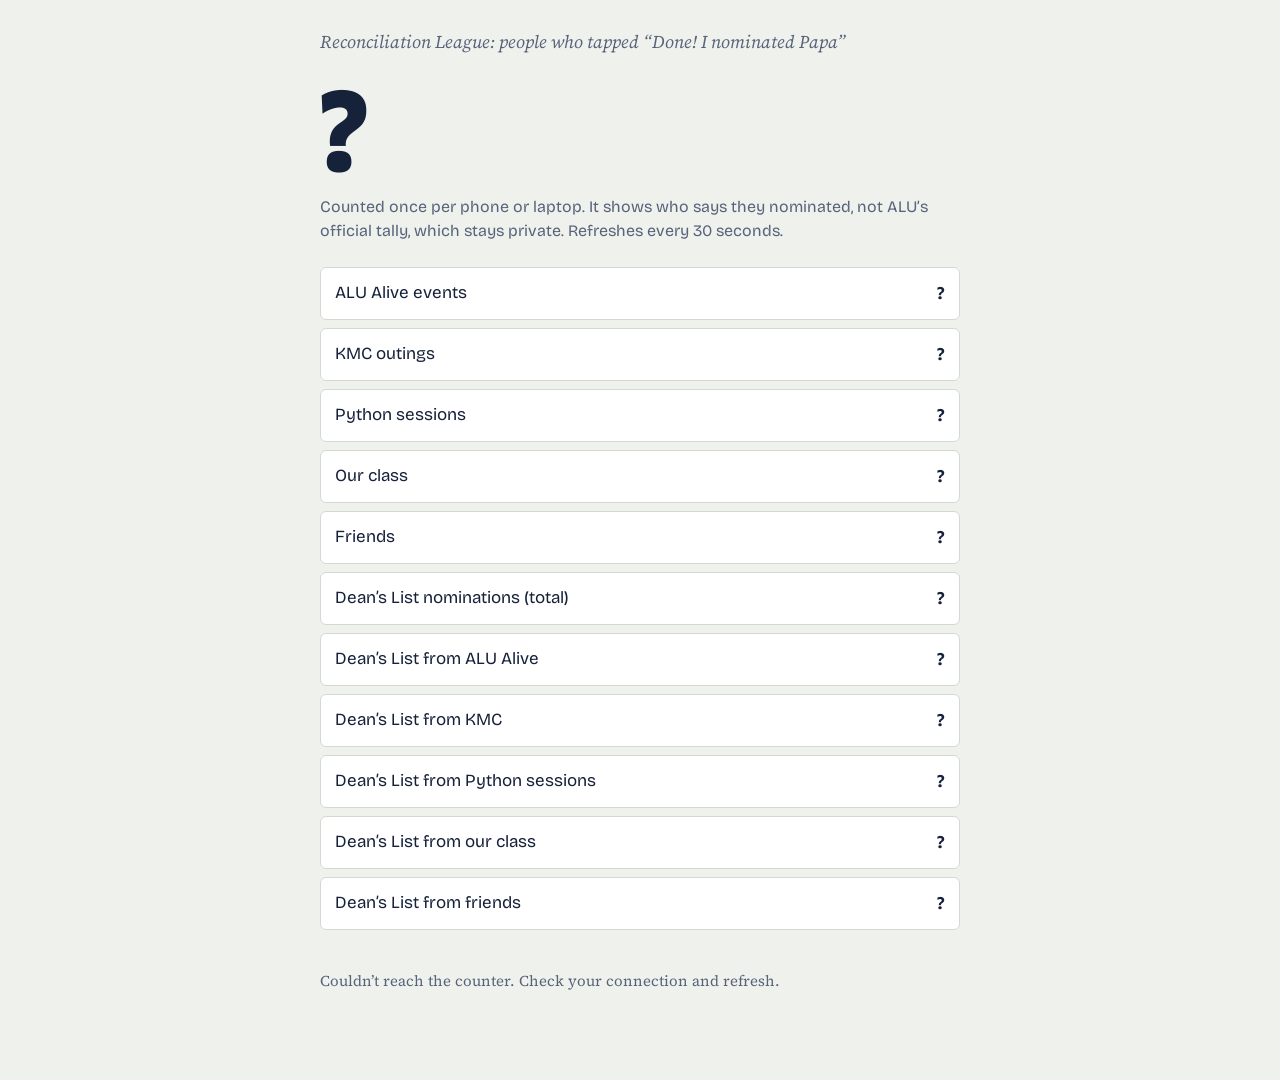
==== stats.html @ b4399fe0 "first commit" ====
<!doctype html>
<html lang="en">
<head>
<meta charset="utf-8">
<meta name="viewport" content="width=device-width, initial-scale=1, viewport-fit=cover">
<meta name="robots" content="noindex">
<title>Papa’s nomination count</title>
<link rel="preconnect" href="https://fonts.googleapis.com">
<link rel="preconnect" href="https://fonts.gstatic.com" crossorigin>
<link href="https://fonts.googleapis.com/css2?family=Bricolage+Grotesque:opsz,wght@12..96,400;12..96,600;12..96,800&family=Source+Serif+4:ital,opsz,wght@0,8..60,400;0,8..60,600;1,8..60,400&display=swap" rel="stylesheet">
<link rel="stylesheet" href="style.css">
</head>
<body>
<main class="wrap">
  <p class="aka">Reconciliation League: people who tapped “Done! I nominated Papa”</p>
  <div class="stat-big" id="total">…</div>
  <p class="hint">Counted once per phone or laptop. It shows who says they nominated, not ALU’s official tally, which stays private. Refreshes every 30 seconds.</p>

  <div class="stat-list" id="list"></div>

  <p class="privacy" id="updated"></p>
</main>
<script>
const BASE = "https://abacus.jasoncameron.dev";
const NS = "papa-reconciliation-2026-aojudun";
const KEYS = [
  ["nominated-alive", "ALU Alive events"],
  ["nominated-kmc", "KMC outings"],
  ["nominated-python", "Python sessions"],
  ["nominated-class", "Our class"],
  ["nominated-friends", "Friends"],
  ["deans-done", "Dean’s List nominations (total)"],
  ["deans-done-alive", "Dean’s List from ALU Alive"],
  ["deans-done-kmc", "Dean’s List from KMC"],
  ["deans-done-python", "Dean’s List from Python sessions"],
  ["deans-done-class", "Dean’s List from our class"],
  ["deans-done-friends", "Dean’s List from friends"]
];

async function get(key){
  try {
    const r = await fetch(BASE + "/get/" + NS + "/" + key, {cache: "no-store"});
    if (!r.ok) return 0;
    const j = await r.json();
    return j.value || 0;
  } catch(e){ return null; }
}

async function load(){
  const total = await get("nominated");
  document.getElementById("total").textContent = total === null ? "?" : total;
  const list = document.getElementById("list");
  list.innerHTML = "";
  for (const [key, label] of KEYS){
    const v = await get(key);
    const row = document.createElement("div"); row.className = "stat-row";
    row.innerHTML = "<span></span><b></b>";
    row.querySelector("span").textContent = label;
    row.querySelector("b").textContent = v === null ? "?" : v;
    list.appendChild(row);
  }
  document.getElementById("updated").textContent = total === null
    ? "Couldn’t reach the counter. Check your connection and refresh."
    : "Last updated " + new Date().toLocaleTimeString();
}
load();
setInterval(load, 30000);
</script>
</body>
</html>
---- style.css ----
:root{
  --bg:#EEF1EC; --surface:#FFFFFF; --ink:#16213A; --muted:#58637A; --line:#D3D9D1;
  --accent:#1F5F4A; --accent-ink:#FFFFFF; --warn:#A33A2B;
  --note-y:#FFE27A; --note-p:#FFC2D1; --note-m:#B5E8D2; --note-b:#BFD9FF; --note-ink:#1B1F2A;
  --display:"Bricolage Grotesque", "Avenir Next", "Segoe UI", system-ui, sans-serif;
  --serif:"Source Serif 4", Georgia, "Times New Roman", serif;
  color-scheme: light;
  box-sizing:border-box;
  padding-top:env(safe-area-inset-top,0px);
  padding-bottom:env(safe-area-inset-bottom,0px);
}
@media (prefers-color-scheme: dark){
  :root:not([data-theme="light"]){
    --bg:#111924; --surface:#1A2433; --ink:#EAF0F7; --muted:#A3AEC0; --line:#2C384D;
    --accent:#62C9A3; --accent-ink:#0C1A14; --warn:#FF8E7C;
    --note-y:#EED46E; --note-p:#EDB2C1; --note-m:#A6D9C3; --note-b:#AFCAEE;
    color-scheme: dark;
  }
}
:root[data-theme="dark"]{
  --bg:#111924; --surface:#1A2433; --ink:#EAF0F7; --muted:#A3AEC0; --line:#2C384D;
  --accent:#62C9A3; --accent-ink:#0C1A14; --warn:#FF8E7C;
  --note-y:#EED46E; --note-p:#EDB2C1; --note-m:#A6D9C3; --note-b:#AFCAEE;
  color-scheme: dark;
}
*,*::before,*::after{box-sizing:inherit}
html{scroll-padding-top:env(safe-area-inset-top,0px)}
body{margin:0;background:var(--bg);color:var(--ink);font-family:var(--display);font-size:17px;line-height:1.5;-webkit-font-smoothing:antialiased;overflow-x:hidden}
.wrap{max-width:680px;margin:0 auto;padding:28px 20px 72px}

/* Hero: hello wall with Papa in the middle */
.wall{position:relative;height:280px;margin:4px 0 26px}
.note{position:absolute;padding:12px 16px 16px;background:var(--note-y);color:var(--note-ink);font-weight:600;font-size:21px;box-shadow:0 1px 0 rgba(0,0,0,.08),0 10px 18px -12px rgba(0,0,0,.45);border-radius:2px;--r:0deg;transform:rotate(var(--r))}
.note small{display:block;font-weight:400;font-size:12px;opacity:.7;margin-top:2px}
.n1{left:0;top:14px;--r:-6deg}
.n2{left:2%;top:130px;background:var(--note-p);--r:4deg}
.n3{right:2%;top:6px;background:var(--note-m);--r:5deg}
.n4{right:0;top:128px;background:var(--note-b);--r:-4deg}
.n5{left:calc(50% - 58px);top:214px;background:var(--note-m);--r:3deg}
.papa{position:absolute;left:50%;top:10px;translate:-50% 0;text-align:center;width:170px}
.face{width:150px;height:150px;margin:0 auto;border-radius:50%;background:var(--ink);color:var(--bg);display:grid;place-items:center;overflow:hidden;border:5px solid var(--note-y);box-shadow:0 14px 24px -14px rgba(0,0,0,.6);position:relative}
.face img{width:100%;height:100%;object-fit:cover}
.face .me{position:absolute;left:50%;bottom:10px;translate:-50% 0;padding:2px 10px;border-radius:999px;background:var(--note-y);color:var(--note-ink);font-size:12px;font-weight:600;white-space:nowrap}
.face .initial{font-size:44px;font-weight:800;letter-spacing:-.03em;line-height:1}
.face .initial small{display:block;font-size:13px;font-weight:600;letter-spacing:0;opacity:.75;margin-top:4px}
.wave{position:absolute;right:4px;top:96px;font-size:40px;transform-origin:70% 80%}
.tag{display:inline-block;margin-top:10px;padding:4px 12px;background:var(--note-y);color:var(--note-ink);font-weight:800;font-size:15px;transform:rotate(-3deg);border-radius:2px}
@media (prefers-reduced-motion: no-preference){
  .note{animation:stick .5s cubic-bezier(.2,1.4,.4,1) both, sway 5s ease-in-out .6s infinite}
  .n2{animation-delay:.12s,.9s}.n3{animation-delay:.24s,1.3s}.n4{animation-delay:.36s,1.7s}.n5{animation-delay:.48s,2.1s}
  .papa{animation:pop .6s cubic-bezier(.2,1.5,.4,1) .45s both}
  .face{animation:bob 3.2s ease-in-out 1.1s infinite}
  .wave{animation:wave 1.6s ease-in-out 1.2s infinite}
  @keyframes stick{from{opacity:0;translate:0 -18px;scale:1.08}to{opacity:1;translate:0 0;scale:1}}
  @keyframes sway{0%,100%{transform:rotate(var(--r))}50%{transform:rotate(calc(var(--r) * -0.4))}}
  @keyframes pop{from{opacity:0;scale:.6}to{opacity:1;scale:1}}
  @keyframes bob{0%,100%{translate:0 0}50%{translate:0 -6px}}
  @keyframes wave{0%,60%,100%{rotate:0deg}10%,30%{rotate:18deg}20%,40%{rotate:-10deg}}
}
@media (max-width:520px){
  .wall{height:330px}
  .note{font-size:17px;padding:9px 11px 12px}
  .n1{top:0}.n2{top:214px;left:0}.n3{top:0}.n4{top:214px}.n5{top:262px;left:calc(50% - 48px)}
  .papa{top:30px}
}

h1{font-size:clamp(34px,7vw,52px);line-height:1.04;font-weight:800;letter-spacing:-.02em;margin:0 0 6px}
.aka{font-family:var(--serif);font-style:italic;color:var(--muted);margin:0 0 16px;font-size:18px}
.lede{font-family:var(--serif);font-size:19px;line-height:1.6;margin:0 0 10px;max-width:60ch}
.deadline{display:inline-block;margin-top:10px;padding:6px 12px;border:1.5px solid var(--ink);border-radius:999px;font-weight:600;font-size:15px}

section{margin-top:48px}
h2{font-size:24px;font-weight:800;letter-spacing:-.01em;margin:0 0 6px;display:flex;gap:12px;align-items:baseline;line-height:1.2}
h2 .step{flex:none;display:inline-grid;place-items:center;width:30px;height:30px;border-radius:50%;background:var(--ink);color:var(--bg);font-size:16px;transform:translateY(-2px)}
.hint{color:var(--muted);margin:0 0 18px;font-size:16px;max-width:62ch}
.hint b{color:var(--ink)}

/* Group picker */
.groups{display:grid;grid-template-columns:repeat(auto-fill,minmax(190px,1fr));gap:12px}
.group{all:unset;cursor:pointer;display:block;padding:16px 16px 18px;background:var(--surface);border:1.5px solid var(--line);border-radius:6px;transition:transform .15s,border-color .15s}
.group strong{display:block;font-size:17px;line-height:1.3}
.group span{display:block;font-size:14px;color:var(--muted);margin-top:4px}
.group::before{content:"";display:block;width:22px;height:22px;background:var(--c);margin-bottom:10px;border-radius:2px;transform:rotate(-6deg)}
.group:hover{border-color:var(--ink)}
.group:focus-visible{outline:3px solid var(--accent);outline-offset:2px}
.group[aria-pressed="true"]{background:var(--c);color:var(--note-ink);border-color:var(--c);transform:rotate(-1deg)}
.group[aria-pressed="true"] span{color:var(--note-ink);opacity:.75}
.group[aria-pressed="true"]::before{background:var(--note-ink)}

.locked{opacity:.4;pointer-events:none;filter:saturate(.5)}

/* Essay */
textarea{width:100%;min-height:330px;padding:20px;border:1.5px solid var(--line);border-radius:6px;background:var(--surface);color:var(--ink);font-family:var(--serif);font-size:17px;line-height:1.65;resize:vertical}
textarea:focus-visible{outline:3px solid var(--accent);outline-offset:2px;border-color:transparent}
.meta{display:flex;justify-content:space-between;align-items:center;gap:12px;margin-top:8px;font-size:15px;color:var(--muted);flex-wrap:wrap}
.count.bad{color:var(--warn);font-weight:600}
.link{all:unset;cursor:pointer;color:var(--ink);text-decoration:underline;text-underline-offset:3px}
.link:focus-visible{outline:2px solid var(--accent);outline-offset:2px}

/* How-to steps */
.how{margin:0 0 22px;padding:0;list-style:none;counter-reset:how}
.how li{counter-increment:how;position:relative;padding:0 0 12px 40px;font-size:16px;line-height:1.5}
.how li::before{content:counter(how);position:absolute;left:0;top:0;width:26px;height:26px;border-radius:50%;border:1.5px solid var(--ink);display:grid;place-items:center;font-weight:600;font-size:14px}
.how b{font-weight:600}

/* Copy rows */
.fields{display:grid;gap:8px;margin:22px 0 20px}
.fields-title{font-weight:600;margin:0}
.field{display:flex;align-items:center;justify-content:space-between;gap:12px;padding:12px 14px;background:var(--surface);border:1.5px solid var(--line);border-radius:6px}
.field em{font-style:normal;color:var(--muted);font-size:14px;display:block}
.field b{font-weight:600;font-size:17px;word-break:break-word}
.chip{all:unset;cursor:pointer;flex:none;padding:7px 14px;border-radius:999px;border:1.5px solid var(--ink);font-weight:600;font-size:14px}
.chip:focus-visible{outline:3px solid var(--accent);outline-offset:2px}
.chip.ok{background:var(--accent);border-color:var(--accent);color:var(--accent-ink)}

.cta{display:block;text-align:center;text-decoration:none;padding:18px 22px;border-radius:8px;background:var(--accent);color:var(--accent-ink);font-weight:800;font-size:19px}
.cta:focus-visible{outline:3px solid var(--ink);outline-offset:3px}
.cta small{display:block;font-weight:400;font-size:14px;opacity:.85;margin-top:2px}
.after{margin-top:22px;text-align:center}
.ghost{all:unset;cursor:pointer;padding:12px 20px;border-radius:8px;border:1.5px solid var(--ink);font-weight:600}
.ghost:focus-visible{outline:3px solid var(--accent);outline-offset:2px}

/* Thanks */
.thanks{display:none;margin-top:30px;padding:28px 24px 30px;background:var(--note-y);color:var(--note-ink);transform:rotate(-1deg);border-radius:2px;box-shadow:0 14px 26px -16px rgba(0,0,0,.5)}
.thanks.show{display:block}
.thanks h3{margin:0 0 8px;font-size:28px;font-weight:800}
.thanks p{font-family:var(--serif);margin:0 0 8px;font-size:18px}
.confetti{position:fixed;top:-12px;width:10px;height:14px;pointer-events:none;z-index:20;border-radius:1px;animation:fall linear forwards}
@keyframes fall{to{transform:translate3d(var(--dx),110vh,0) rotate(var(--rot))}}

.privacy{margin-top:40px;color:var(--muted);font-size:15px;font-family:var(--serif)}
.toast{position:fixed;left:50%;bottom:calc(20px + env(safe-area-inset-bottom,0px));translate:-50% 0;background:var(--ink);color:var(--bg);padding:10px 18px;border-radius:999px;font-weight:600;font-size:15px;opacity:0;pointer-events:none;transition:opacity .2s;z-index:30;max-width:90vw;text-align:center}
.toast.show{opacity:1}
.sr{position:absolute;left:-9999px}

/* Dean's List (optional) */
.deans{margin-top:44px;padding:22px 20px 24px;background:var(--surface);border:1.5px dashed var(--line);border-radius:8px}
.deans h2{font-size:21px}
.deans p{color:var(--muted);font-size:16px;margin:0 0 14px}
.deans textarea{min-height:260px;font-size:16px}
.deans .row{display:flex;gap:10px;flex-wrap:wrap;margin-top:12px}
.deans .soon{color:var(--muted);font-size:15px;align-self:center}
.btn2{all:unset;cursor:pointer;padding:11px 18px;border-radius:8px;background:var(--ink);color:var(--bg);font-weight:600;text-decoration:none}
.btn2:focus-visible{outline:3px solid var(--accent);outline-offset:2px}
.deans .empty{font-style:italic}

/* Stats page */
.stat-big{font-size:clamp(64px,18vw,120px);font-weight:800;line-height:1;letter-spacing:-.04em;margin:10px 0 4px}
.stat-list{display:grid;gap:8px;margin-top:24px}
.stat-row{display:flex;justify-content:space-between;padding:12px 14px;background:var(--surface);border:1.5px solid var(--line);border-radius:6px}
.stat-row b{font-size:18px}
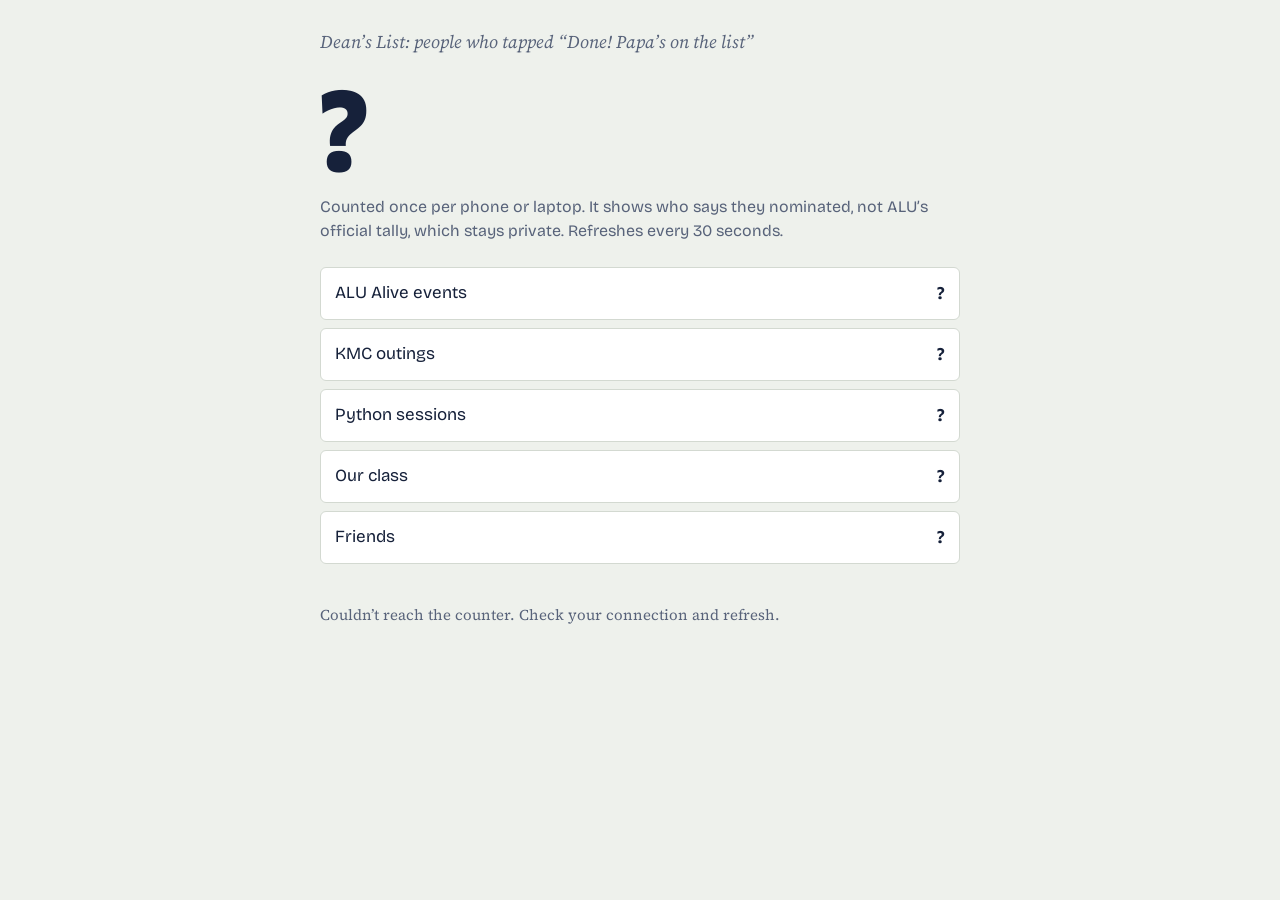
==== commit 71ab17d3: "taliored to deanlist" ====
--- a/stats.html
+++ b/stats.html
@@ -12,7 +12,7 @@
 </head>
 <body>
 <main class="wrap">
-  <p class="aka">Reconciliation League: people who tapped “Done! I nominated Papa”</p>
+  <p class="aka">Dean’s List: people who tapped “Done! Papa’s on the list”</p>
   <div class="stat-big" id="total">…</div>
   <p class="hint">Counted once per phone or laptop. It shows who says they nominated, not ALU’s official tally, which stays private. Refreshes every 30 seconds.</p>
 
@@ -24,17 +24,11 @@
 const BASE = "https://abacus.jasoncameron.dev";
 const NS = "papa-reconciliation-2026-aojudun";
 const KEYS = [
-  ["nominated-alive", "ALU Alive events"],
-  ["nominated-kmc", "KMC outings"],
-  ["nominated-python", "Python sessions"],
-  ["nominated-class", "Our class"],
-  ["nominated-friends", "Friends"],
-  ["deans-done", "Dean’s List nominations (total)"],
-  ["deans-done-alive", "Dean’s List from ALU Alive"],
-  ["deans-done-kmc", "Dean’s List from KMC"],
-  ["deans-done-python", "Dean’s List from Python sessions"],
-  ["deans-done-class", "Dean’s List from our class"],
-  ["deans-done-friends", "Dean’s List from friends"]
+  ["deans-done-alive", "ALU Alive events"],
+  ["deans-done-kmc", "KMC outings"],
+  ["deans-done-python", "Python sessions"],
+  ["deans-done-class", "Our class"],
+  ["deans-done-friends", "Friends"]
 ];
 
 async function get(key){
@@ -47,7 +41,7 @@
 }
 
 async function load(){
-  const total = await get("nominated");
+  const total = await get("deans-done");
   document.getElementById("total").textContent = total === null ? "?" : total;
   const list = document.getElementById("list");
   list.innerHTML = "";
--- a/style.css
+++ b/style.css
@@ -133,16 +133,6 @@
 .toast.show{opacity:1}
 .sr{position:absolute;left:-9999px}
 
-/* Dean's List (optional) */
-.deans{margin-top:44px;padding:22px 20px 24px;background:var(--surface);border:1.5px dashed var(--line);border-radius:8px}
-.deans h2{font-size:21px}
-.deans p{color:var(--muted);font-size:16px;margin:0 0 14px}
-.deans textarea{min-height:260px;font-size:16px}
-.deans .row{display:flex;gap:10px;flex-wrap:wrap;margin-top:12px}
-.deans .soon{color:var(--muted);font-size:15px;align-self:center}
-.btn2{all:unset;cursor:pointer;padding:11px 18px;border-radius:8px;background:var(--ink);color:var(--bg);font-weight:600;text-decoration:none}
-.btn2:focus-visible{outline:3px solid var(--accent);outline-offset:2px}
-.deans .empty{font-style:italic}
 
 /* Stats page */
 .stat-big{font-size:clamp(64px,18vw,120px);font-weight:800;line-height:1;letter-spacing:-.04em;margin:10px 0 4px}
